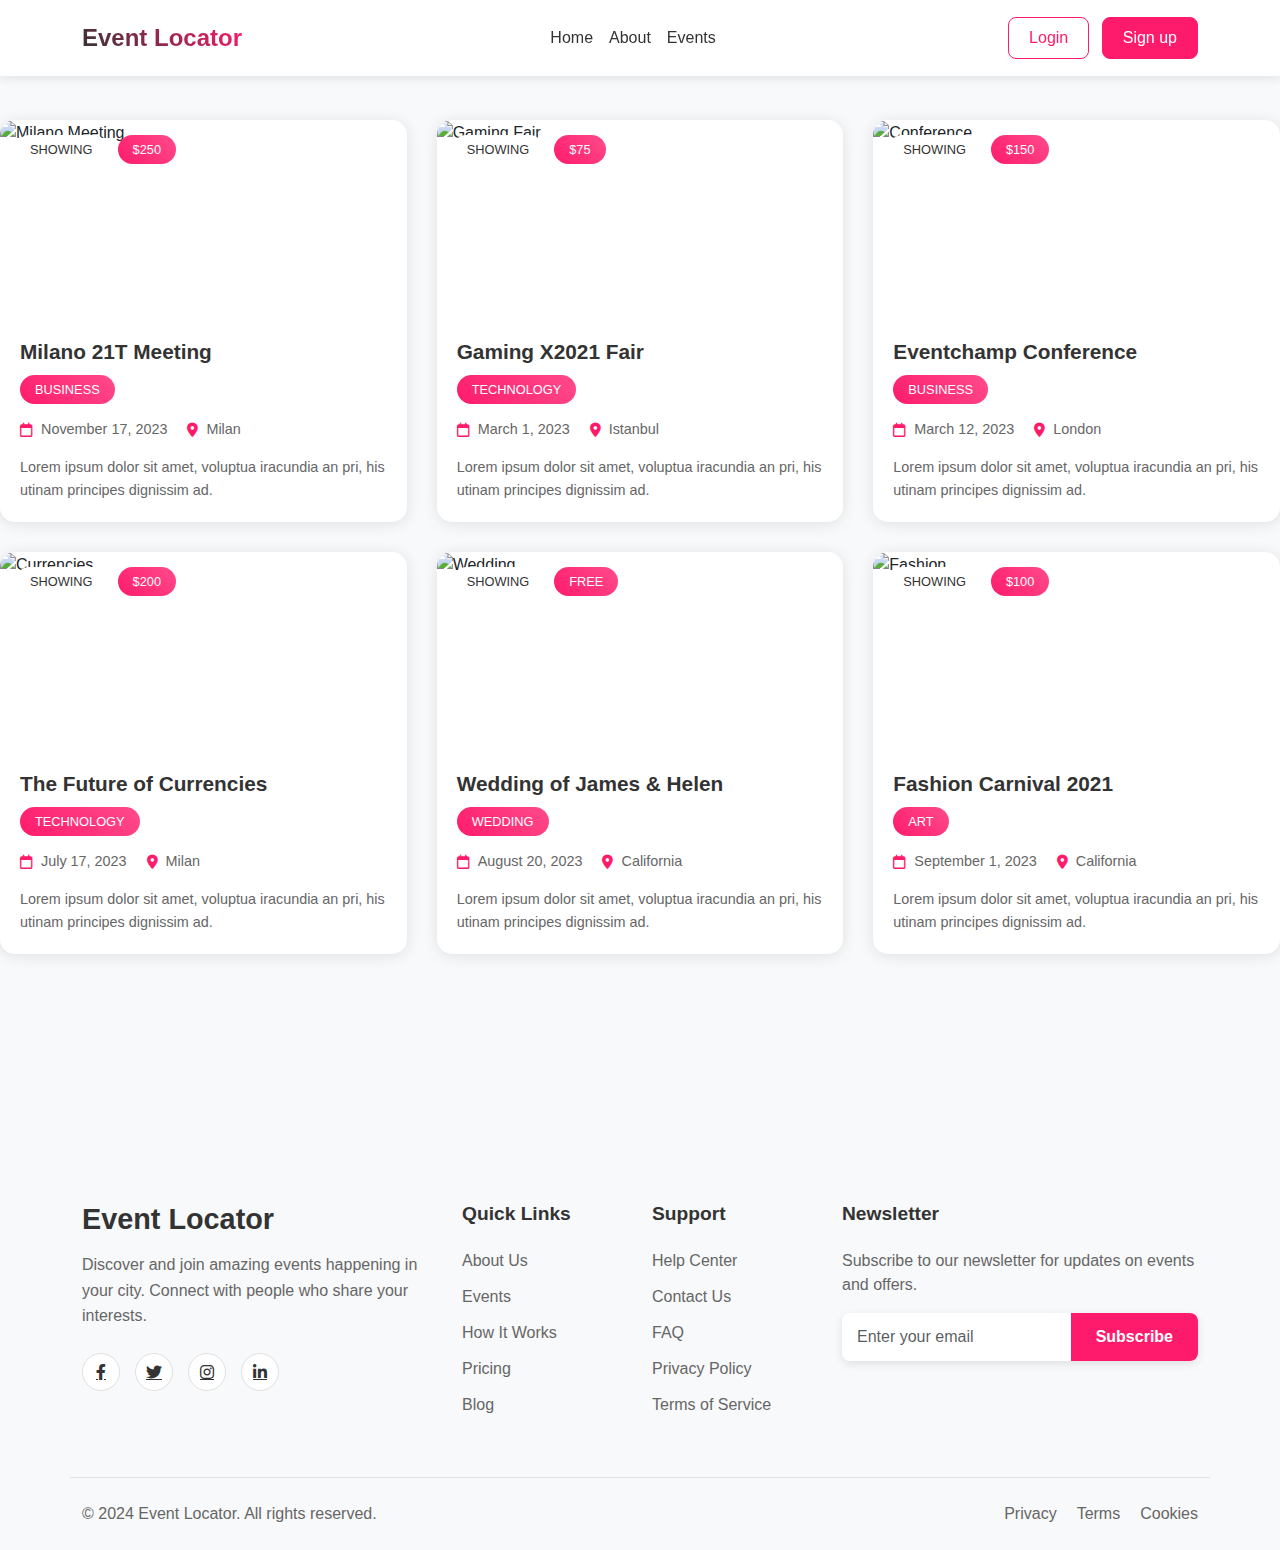
==== events.html @ ebab40a4 "create the events page" ====
<!DOCTYPE html>
<html lang="en">
<head>
    <meta charset="UTF-8">
    <meta name="viewport" content="width=device-width, initial-scale=1.0">
    <title>Events - Event Locator</title>
    <link href="https://cdn.jsdelivr.net/npm/bootstrap@5.3.0/dist/css/bootstrap.min.css" rel="stylesheet">
    <link rel="stylesheet" href="https://cdnjs.cloudflare.com/ajax/libs/font-awesome/6.0.0/css/all.min.css">
    <link href="css/styles.css" rel="stylesheet">
  
</head>
<body>
    <nav class="navbar navbar-expand-lg fixed-top">
        <div class="container">
         
          <a class="navbar-brand" href="index.html">
            <span class="brand-text">Event Locator</span>
          </a>
  
          <button class="navbar-toggler" type="button" data-bs-toggle="collapse" data-bs-target="#navbarNav">
            <span class="navbar-toggler-icon"></span>
          </button>
  
          <div class="collapse navbar-collapse" id="navbarNav">
            <ul class="navbar-nav mx-auto">
              <li class="nav-item">
                <a class="nav-link" href="home.html">Home</a>
              </li>
              <li class="nav-item">
                <a class="nav-link" href="about.html">About</a>
              </li>
              <li class="nav-item">
                <a class="nav-link" href="events.html">Events</a>
              </li>
            </ul>
  
            <div class="nav-auth">
              <a href="login.html" class="btn btn-outline-primary me-2">Login</a>
              <a href="register.html" class="btn btn-primary">Sign up</a>
            </div>
          </div>
        </div>
      </nav>
    
    <main class="events-page">
<div class="events-grid">

  <div class="event-card">
      <div class="event-image">
          <img src="https://images.unsplash.com/photo-1517457373958-b7bdd4587205?q=80&w=1000" alt="Milano Meeting">
          <div class="event-badge">
              <span class="showing">SHOWING</span>
              <span class="price">$250</span>
          </div>
      </div>
      <div class="event-content">
          <h3>Milano 21T Meeting</h3>
          <div class="event-tag">BUSINESS</div>
          <div class="event-info">
              <div class="info-item">
                  <i class="far fa-calendar"></i>
                  <span>November 17, 2023</span>
              </div>
              <div class="info-item">
                  <i class="fas fa-map-marker-alt"></i>
                  <span>Milan</span>
              </div>
          </div>
          <p class="event-description">
              Lorem ipsum dolor sit amet, voluptua iracundia an pri, his utinam principes dignissim ad.
          </p>
      </div>
  </div>


  <div class="event-card">
      <div class="event-image">
          <img src="https://images.unsplash.com/photo-1511882150382-421056c89033?q=80&w=1000" alt="Gaming Fair">
          <div class="event-badge">
              <span class="showing">SHOWING</span>
              <span class="price">$75</span>
          </div>
      </div>
      <div class="event-content">
          <h3>Gaming X2021 Fair</h3>
          <div class="event-tag">TECHNOLOGY</div>
          <div class="event-info">
              <div class="info-item">
                  <i class="far fa-calendar"></i>
                  <span>March 1, 2023</span>
              </div>
              <div class="info-item">
                  <i class="fas fa-map-marker-alt"></i>
                  <span>Istanbul</span>
              </div>
          </div>
          <p class="event-description">
              Lorem ipsum dolor sit amet, voluptua iracundia an pri, his utinam principes dignissim ad.
          </p>
      </div>
  </div>

  <div class="event-card">
      <div class="event-image">
          <img src="https://images.unsplash.com/photo-1492684223066-81342ee5ff30?q=80&w=1000" alt="Conference">
          <div class="event-badge">
              <span class="showing">SHOWING</span>
              <span class="price">$150</span>
          </div>
      </div>
      <div class="event-content">
          <h3>Eventchamp Conference</h3>
          <div class="event-tag">BUSINESS</div>
          <div class="event-info">
              <div class="info-item">
                  <i class="far fa-calendar"></i>
                  <span>March 12, 2023</span>
              </div>
              <div class="info-item">
                  <i class="fas fa-map-marker-alt"></i>
                  <span>London</span>
              </div>
          </div>
          <p class="event-description">
              Lorem ipsum dolor sit amet, voluptua iracundia an pri, his utinam principes dignissim ad.
          </p>
      </div>
  </div>


  <div class="event-card">
      <div class="event-image">
          <img src="https://images.unsplash.com/photo-1621761191319-c6fb62004040?q=80&w=1000" alt="Currencies">
          <div class="event-badge">
              <span class="showing">SHOWING</span>
              <span class="price">$200</span>
          </div>
      </div>
      <div class="event-content">
          <h3>The Future of Currencies</h3>
          <div class="event-tag">TECHNOLOGY</div>
          <div class="event-info">
              <div class="info-item">
                  <i class="far fa-calendar"></i>
                  <span>July 17, 2023</span>
              </div>
              <div class="info-item">
                  <i class="fas fa-map-marker-alt"></i>
                  <span>Milan</span>
              </div>
          </div>
          <p class="event-description">
              Lorem ipsum dolor sit amet, voluptua iracundia an pri, his utinam principes dignissim ad.
          </p>
      </div>
  </div>

  <div class="event-card">
      <div class="event-image">
          <img src="https://images.unsplash.com/photo-1519741497674-611481863552?q=80&w=1000" alt="Wedding">
          <div class="event-badge">
              <span class="showing">SHOWING</span>
              <span class="price">FREE</span>
          </div>
      </div>
      <div class="event-content">
          <h3>Wedding of James & Helen</h3>
          <div class="event-tag">WEDDING</div>
          <div class="event-info">
              <div class="info-item">
                  <i class="far fa-calendar"></i>
                  <span>August 20, 2023</span>
              </div>
              <div class="info-item">
                  <i class="fas fa-map-marker-alt"></i>
                  <span>California</span>
              </div>
          </div>
          <p class="event-description">
              Lorem ipsum dolor sit amet, voluptua iracundia an pri, his utinam principes dignissim ad.
          </p>
      </div>
  </div>

  <div class="event-card">
      <div class="event-image">
          <img src="https://images.unsplash.com/photo-1509631179647-0177331693ae?q=80&w=1000" alt="Fashion">
          <div class="event-badge">
              <span class="showing">SHOWING</span>
              <span class="price">$100</span>
          </div>
      </div>
      <div class="event-content">
          <h3>Fashion Carnival 2021</h3>
          <div class="event-tag">ART</div>
          <div class="event-info">
              <div class="info-item">
                  <i class="far fa-calendar"></i>
                  <span>September 1, 2023</span>
              </div>
              <div class="info-item">
                  <i class="fas fa-map-marker-alt"></i>
                  <span>California</span>
              </div>
          </div>
          <p class="event-description">
              Lorem ipsum dolor sit amet, voluptua iracundia an pri, his utinam principes dignissim ad.
          </p>
      </div>
  </div>
</div>
    </main>
    <footer class="footer-section">
        <div class="container">
        
          <div class="row g-4 py-5">
           
            <div class="col-lg-4 col-md-6">
              <div class="footer-about">
                <h3 class="footer-brand mb-3">Event Locator</h3>
                <p class="footer-description">
                  Discover and join amazing events happening in your city. Connect
                  with people who share your interests.
                </p>
                <div class="social-links mt-4">
                  <a href="#" class="social-link"
                    ><i class="fab fa-facebook-f"></i
                  ></a>
                  <a href="#" class="social-link"
                    ><i class="fab fa-twitter"></i
                  ></a>
                  <a href="#" class="social-link"
                    ><i class="fab fa-instagram"></i
                  ></a>
                  <a href="#" class="social-link"
                    ><i class="fab fa-linkedin-in"></i
                  ></a>
                </div>
              </div>
            </div>
  
            <div class="col-lg-2 col-md-6">
              <h4 class="footer-title">Quick Links</h4>
              <ul class="footer-links">
                <li><a href="about.html">About Us</a></li>
                <li><a href="events.html">Events</a></li>
                <li><a href="#">How It Works</a></li>
                <li><a href="#">Pricing</a></li>
                <li><a href="#">Blog</a></li>
              </ul>
            </div>
  
            <div class="col-lg-2 col-md-6">
              <h4 class="footer-title">Support</h4>
              <ul class="footer-links">
                <li><a href="#">Help Center</a></li>
                <li><a href="#">Contact Us</a></li>
                <li><a href="#">FAQ</a></li>
                <li><a href="#">Privacy Policy</a></li>
                <li><a href="#">Terms of Service</a></li>
              </ul>
            </div>
  
            <div class="col-lg-4 col-md-6">
              <h4 class="footer-title">Newsletter</h4>
              <p class="newsletter-text">
                Subscribe to our newsletter for updates on events and offers.
              </p>
              <form class="newsletter-form mt-3">
                <div class="input-group">
                  <input
                    type="email"
                    class="form-control"
                    placeholder="Enter your email"
                  />
                  <button class="btn btn-primary" type="submit">Subscribe</button>
                </div>
              </form>
            </div>
          </div>
  
          <div class="footer-bottom">
            <div class="row py-4 border-top">
              <div class="col-md-6 text-center text-md-start">
                <p class="mb-md-0">© 2024 Event Locator. All rights reserved.</p>
              </div>
              <div class="col-md-6 text-center text-md-end">
                <div class="footer-bottom-links">
                  <a href="#">Privacy</a>
                  <a href="#">Terms</a>
                  <a href="#">Cookies</a>
                </div>
              </div>
            </div>
          </div>
        </div>
      </footer>
    <script src="https://cdn.jsdelivr.net/npm/bootstrap@5.3.0/dist/js/bootstrap.bundle.min.js"></script>
    <script src="js/events.js"></script>
</body>
</html>
---- css/styles.css ----
.search-container {
    background-color: #f8f9fa;
    padding: 2rem;
    border-radius: 10px;
    box-shadow: 0 2px 4px rgba(0,0,0,0.1);
}


.navbar {
    background-color: rgba(255, 255, 255, 0.98);
    padding: 20px 0;
    transition: all 0.3s ease;
    box-shadow: 0 2px 10px rgba(0, 0, 0, 0.1);
}


.navbar-brand {
    font-size: 1.5rem;
    font-weight: 700;
    color: #333;
}

.brand-text {
    background: linear-gradient(45deg, #333, #ff1b6b);
    -webkit-background-clip: text;
    -webkit-text-fill-color: transparent;
    font-weight: 800;
}


.navbar-nav .nav-link {
    color: #333;
    font-weight: 500;
    padding: 0.5rem 1.2rem;
    transition: all 0.3s ease;
    position: relative;
}

.navbar-nav .nav-link::after {
    content: '';
    position: absolute;
    bottom: 0;
    left: 50%;
    transform: translateX(-50%);
    width: 0;
    height: 2px;
    background-color: #ff1b6b;
    transition: width 0.3s ease;
}

.navbar-nav .nav-link:hover::after {
    width: 50%;
}

.navbar-nav .nav-link.active {
    color: #ff1b6b;
}


.nav-auth .btn {
    padding: 8px 20px;
    border-radius: 8px;
    font-weight: 500;
    transition: all 0.3s ease;
}

.nav-auth .btn-outline-primary {
    border-color: #ff1b6b;
    color: #ff1b6b;
}

.nav-auth .btn-outline-primary:hover {
    background-color: #ff1b6b;
    color: white;
    border-color: #ff1b6b;
}

.nav-auth .btn-primary {
    background-color: #ff1b6b;
    border-color: #ff1b6b;
}

.nav-auth .btn-primary:hover {
    background-color: #e61861;
    border-color: #e61861;
    transform: translateY(-2px);
    box-shadow: 0 4px 12px rgba(255, 27, 107, 0.2);
}

.navbar-toggler {
    border: none;
    padding: 0;
    width: 30px;
    height: 30px;
    position: relative;
}

.navbar-toggler:focus {
    box-shadow: none;
}

@media (max-width: 991px) {
    .navbar {
        padding: 15px 0;
    }

    .navbar-collapse {
        background-color: white;
        padding: 20px;
        border-radius: 10px;
        margin-top: 15px;
        box-shadow: 0 4px 15px rgba(0, 0, 0, 0.1);
    }

    .navbar-nav {
        margin-bottom: 15px;
    }

    .nav-auth {
        display: flex;
        flex-direction: column;
        gap: 10px;
    }

    .nav-auth .btn {
        width: 100%;
        text-align: center;
    }
}

main {
    padding-top: 90px; 
}

.mega-title {
    font-size: 3.5rem;
    font-weight: 800;
    line-height: 1.2;
    color: #333;
}

.highlight {
    color: #ff1b6b;
}

.subtitle {
    font-size: 1.25rem;
    color: #666;
}

/* Search Form Styling */
.search-form-container {
    max-width: 450px;
}

.custom-input {
    border: 1px solid #e0e0e0;
    border-radius: 12px;
    padding: 15px 20px;
    font-size: 1rem;
    background: white;
    transition: all 0.3s ease;
}

.custom-input:focus {
    border-color: #ff1b6b;
    box-shadow: 0 0 0 4px rgba(255, 27, 107, 0.1);
}

.custom-button {
    background: #ff1b6b;
    border: none;
    border-radius: 12px;
    padding: 15px 20px;
    font-weight: 600;
    transition: all 0.3s ease;
}

.custom-button:hover {
    background: #e61861;
    transform: translateY(-2px);
    box-shadow: 0 5px 15px rgba(255, 27, 107, 0.3);
}

/* Image Gallery */
.blob-background {
    position: relative;
    padding: 20px;
}

.blob-background::before {
    content: '';
    position: absolute;
    top: 0;
    right: 0;
    width: 100%;
    height: 100%;
    background: #ffe0e9;
    border-radius: 30% 70% 70% 30% / 30% 30% 70% 70%;
    z-index: -1;
}

.rounded-image {
    width: 100%;
    border-radius: 20px;
    box-shadow: 0 10px 30px rgba(0, 0, 0, 0.1);
    transition: transform 0.3s ease;
}

.rounded-image:hover {
    transform: scale(1.02);
}

/* Events Count */
.highlight-number {
    color: #ff1b6b;
    font-weight: 700;
    font-size: 1.2rem;
}

/* Responsive Design */
@media (max-width: 991px) {
    .mega-title {
        font-size: 2.5rem;
    }
    
    .image-gallery {
        margin-top: 3rem;
    }
}

/* Footer Styles */
.footer-section {
    background-color: #f8f9fa;
    padding: 80px 0 0;
    margin-top: 100px;
}

/* Footer Titles */
.footer-brand {
    font-size: 1.8rem;
    font-weight: 700;
    color: #333;
}

.footer-title {
    font-size: 1.2rem;
    font-weight: 600;
    color: #333;
    margin-bottom: 1.5rem;
}

/* Footer Description */
.footer-description {
    color: #666;
    line-height: 1.6;
}

/* Social Links */
.social-links {
    display: flex;
    gap: 15px;
}

.social-link {
    width: 38px;
    height: 38px;
    display: flex;
    align-items: center;
    justify-content: center;
    background-color: #fff;
    border-radius: 50%;
    color: #333;
    transition: all 0.3s ease;
    border: 1px solid #e0e0e0;
}

.social-link:hover {
    background-color: #ff1b6b;
    color: #fff;
    transform: translateY(-3px);
}

/* Footer Links */
.footer-links {
    list-style: none;
    padding: 0;
    margin: 0;
}

.footer-links li {
    margin-bottom: 12px;
}

.footer-links a {
    color: #666;
    text-decoration: none;
    transition: color 0.3s ease;
}

.footer-links a:hover {
    color: #ff1b6b;
}

/* Newsletter Form */
.newsletter-text {
    color: #666;
    margin-bottom: 1rem;
}

.newsletter-form .input-group {
    box-shadow: 0 3px 10px rgba(0,0,0,0.1);
    border-radius: 8px;
    overflow: hidden;
}

.newsletter-form .form-control {
    border: none;
    padding: 12px 15px;
}

.newsletter-form .btn {
    background-color: #ff1b6b;
    border: none;
    padding: 12px 25px;
    font-weight: 600;
}

.newsletter-form .btn:hover {
    background-color: #e61861;
}

/* Footer Bottom */
.footer-bottom {
    color: #666;
}

.footer-bottom-links {
    display: flex;
    gap: 20px;
    justify-content: flex-end;
}

.footer-bottom-links a {
    color: #666;
    text-decoration: none;
    transition: color 0.3s ease;
}

.footer-bottom-links a:hover {
    color: #ff1b6b;
}

/* Responsive Adjustments */
@media (max-width: 768px) {
    .footer-section {
        padding-top: 50px;
        margin-top: 60px;
    }

    .footer-bottom-links {
        justify-content: center;
        margin-top: 1rem;
    }
}

/* General Styles */
body {
    font-family: 'Inter', sans-serif;
    background-color: #f8f9fa;
}

/* Navbar Styles */
.navbar {
    background-color: #fff;
    box-shadow: 0 2px 10px rgba(0,0,0,0.1);
    padding: 15px 0;
}

.navbar-brand {
    font-weight: 700;
    color: #333;
}

/* Events Page Styles */
.events-page {
    padding-top: 100px;
    min-height: 100vh;
}

/* Categories Filter */
.categories-filter {
    display: flex;
    flex-wrap: wrap;
    gap: 10px;
    justify-content: center;
    padding: 20px 0;
}

.category-btn {
    background: transparent;
    border: 2px solid #FFB800;
    color: #333;
    padding: 8px 20px;
    border-radius: 25px;
    font-weight: 500;
    transition: all 0.3s ease;
    cursor: pointer;
}

.category-btn.active,
.category-btn:hover {
    background: #FFB800;
    color: #fff;
}

/* Events Grid */
.events-grid {
    display: grid;
    grid-template-columns: repeat(auto-fill, minmax(350px, 1fr));
    gap: 30px;
    padding: 20px 0;
}

/* Event Card */
.event-card {
    background: #fff;
    border-radius: 15px;
    overflow: hidden;
    box-shadow: 0 2px 15px rgba(0,0,0,0.1);
    transition: transform 0.3s ease;
}

.event-card:hover {
    transform: translateY(-5px);
}

.event-image {
    position: relative;
    height: 200px;
    overflow: hidden;
}

.event-image img {
    width: 100%;
    height: 100%;
    object-fit: cover;
    transition: transform 0.3s ease;
}

.event-card:hover .event-image img {
    transform: scale(1.05);
}

.event-badge {
    position: absolute;
    top: 15px;
    left: 15px;
    display: flex;
    gap: 10px;
}

.event-badge span {
    padding: 5px 15px;
    border-radius: 20px;
    font-size: 0.8rem;
    font-weight: 500;
}

.event-badge .showing {
    background: #fff;
    color: #333;
}

.event-badge .price {
    background: #FFB800;
    color: #fff;
}

.event-content {
    padding: 20px;
}

.event-content h3 {
    font-size: 1.3rem;
    font-weight: 600;
    margin-bottom: 10px;
    color: #333;
}

.event-tag {
    display: inline-block;
    padding: 5px 15px;
    background: #FFB800;
    color: #fff;
    border-radius: 20px;
    font-size: 0.8rem;
    margin-bottom: 15px;
}

.event-info {
    display: flex;
    gap: 20px;
    margin-bottom: 15px;
}

.info-item {
    display: flex;
    align-items: center;
    gap: 8px;
    color: #666;
    font-size: 0.9rem;
}

.info-item i {
    color: #FFB800;
}

.event-description {
    color: #666;
    font-size: 0.9rem;
    line-height: 1.6;
    margin: 0;
}

/* Responsive Styles */
@media (max-width: 991px) {
    .events-grid {
        grid-template-columns: repeat(auto-fill, minmax(300px, 1fr));
    }

    .categories-filter {
        padding: 10px;
    }

    .category-btn {
        padding: 6px 15px;
        font-size: 0.9rem;
    }
}

@media (max-width: 768px) {
    .events-grid {
        grid-template-columns: 1fr;
    }

    .event-card {
        max-width: 400px;
        margin: 0 auto;
    }
}

/* Animations */
@keyframes fadeIn {
    from {
        opacity: 0;
        transform: translateY(20px);
    }
    to {
        opacity: 1;
        transform: translateY(0);
    }
}

.event-card {
    animation: fadeIn 0.5s ease forwards;
}

/* Categories Filter */
.categories-filter {
    display: flex;
    flex-wrap: wrap;
    gap: 10px;
    justify-content: center;
    padding: 20px 0;
}

.category-btn {
    background: transparent;
    border: 2px solid #ff1b6b;  /* Changed from #FFB800 */
    color: #333;
    padding: 8px 20px;
    border-radius: 25px;
    font-weight: 500;
    transition: all 0.3s ease;
    cursor: pointer;
}

.category-btn.active,
.category-btn:hover {
    background: #ff1b6b;  /* Changed from #FFB800 */
    color: #fff;
}

/* Event Badge */
.event-badge .price {
    background: #ff1b6b;  /* Changed from #FFB800 */
    color: #fff;
}

/* Event Tag */
.event-tag {
    display: inline-block;
    padding: 5px 15px;
    background: #ff1b6b;  /* Changed from #FFB800 */
    color: #fff;
    border-radius: 20px;
    font-size: 0.8rem;
    margin-bottom: 15px;
}

/* Event Info Icons */
.info-item i {
    color: #ff1b6b;  /* Changed from #FFB800 */
}

/* Additional hover effects with new color */
.event-card:hover {
    transform: translateY(-5px);
    box-shadow: 0 5px 20px rgba(255, 27, 107, 0.1);  /* Added pink shadow */
}

/* Optional: Add a subtle gradient effect to buttons on hover */
.category-btn:hover {
    background: linear-gradient(45deg, #ff1b6b, #ff4b8b);
    border-color: #ff1b6b;
}

/* Optional: Add a subtle gradient to event tags */
.event-tag {
    background: linear-gradient(45deg, #ff1b6b, #ff4b8b);
}

/* Optional: Add a subtle transition effect to price badges */
.event-badge .price {
    background: linear-gradient(45deg, #ff1b6b, #ff4b8b);
    transition: transform 0.3s ease;
}

.event-badge .price:hover {
    transform: scale(1.05);
}
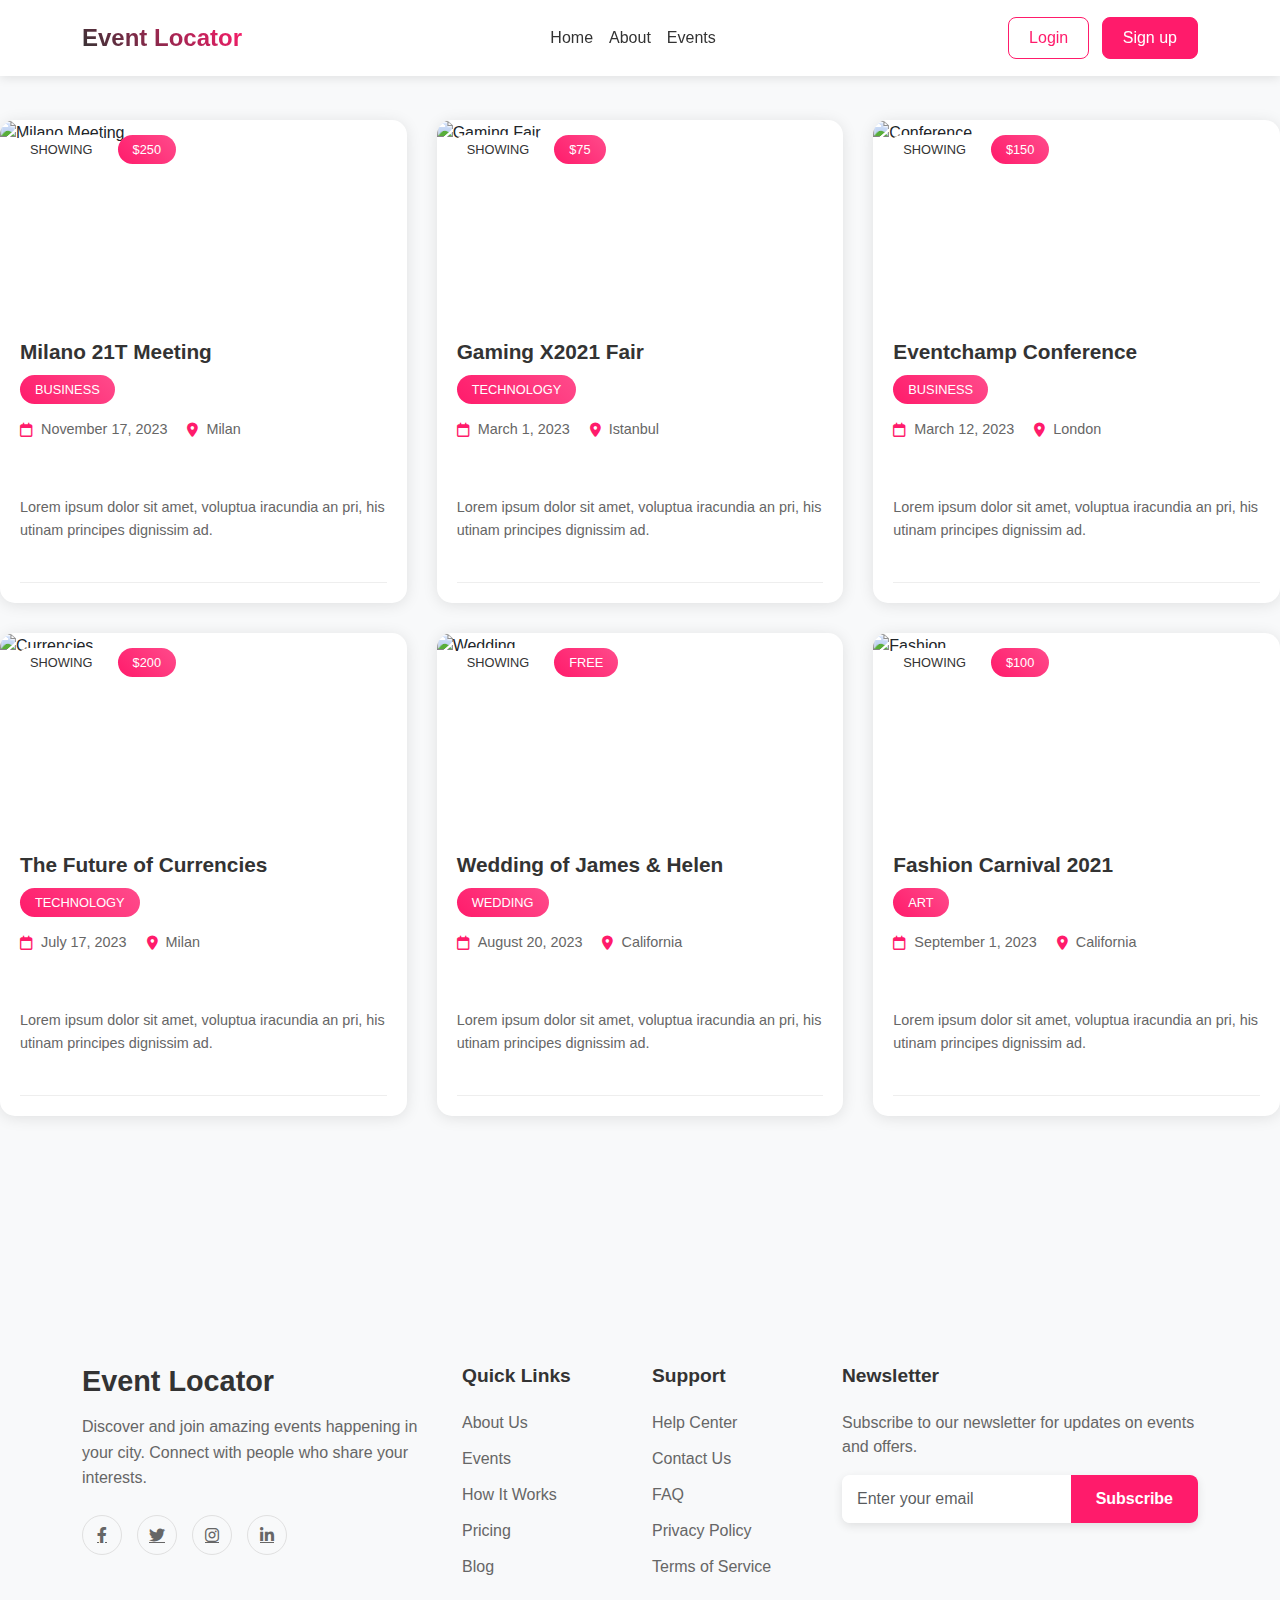
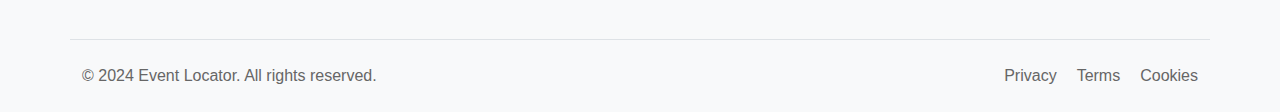
==== commit 55f533a0: "add the event details page" ====
--- a/events.html
+++ b/events.html
@@ -1,301 +1,329 @@
 <!DOCTYPE html>
 <html lang="en">
-<head>
-    <meta charset="UTF-8">
-    <meta name="viewport" content="width=device-width, initial-scale=1.0">
+  <head>
+    <meta charset="UTF-8" />
+    <meta name="viewport" content="width=device-width, initial-scale=1.0" />
     <title>Events - Event Locator</title>
-    <link href="https://cdn.jsdelivr.net/npm/bootstrap@5.3.0/dist/css/bootstrap.min.css" rel="stylesheet">
-    <link rel="stylesheet" href="https://cdnjs.cloudflare.com/ajax/libs/font-awesome/6.0.0/css/all.min.css">
-    <link href="css/styles.css" rel="stylesheet">
-  
-</head>
-<body>
+    <link
+      href="https://cdn.jsdelivr.net/npm/bootstrap@5.3.0/dist/css/bootstrap.min.css"
+      rel="stylesheet"
+    />
+    <link
+      rel="stylesheet"
+      href="https://cdnjs.cloudflare.com/ajax/libs/font-awesome/6.0.0/css/all.min.css"
+    />
+    <link href="css/styles.css" rel="stylesheet" />
+  </head>
+  <body>
     <nav class="navbar navbar-expand-lg fixed-top">
-        <div class="container">
-         
-          <a class="navbar-brand" href="index.html">
-            <span class="brand-text">Event Locator</span>
-          </a>
-  
-          <button class="navbar-toggler" type="button" data-bs-toggle="collapse" data-bs-target="#navbarNav">
-            <span class="navbar-toggler-icon"></span>
-          </button>
-  
-          <div class="collapse navbar-collapse" id="navbarNav">
-            <ul class="navbar-nav mx-auto">
-              <li class="nav-item">
-                <a class="nav-link" href="home.html">Home</a>
-              </li>
-              <li class="nav-item">
-                <a class="nav-link" href="about.html">About</a>
-              </li>
-              <li class="nav-item">
-                <a class="nav-link" href="events.html">Events</a>
-              </li>
-            </ul>
-  
-            <div class="nav-auth">
-              <a href="login.html" class="btn btn-outline-primary me-2">Login</a>
-              <a href="register.html" class="btn btn-primary">Sign up</a>
-            </div>
-          </div>
-        </div>
-      </nav>
-    
+      <div class="container">
+        <a class="navbar-brand" href="index.html">
+          <span class="brand-text">Event Locator</span>
+        </a>
+
+        <button
+          class="navbar-toggler"
+          type="button"
+          data-bs-toggle="collapse"
+          data-bs-target="#navbarNav"
+        >
+          <span class="navbar-toggler-icon"></span>
+        </button>
+
+        <div class="collapse navbar-collapse" id="navbarNav">
+          <ul class="navbar-nav mx-auto">
+            <li class="nav-item">
+              <a class="nav-link" href="/index.html">Home</a>
+            </li>
+            <li class="nav-item">
+              <a class="nav-link" href="about.html">About</a>
+            </li>
+            <li class="nav-item">
+              <a class="nav-link" href="events.html">Events</a>
+            </li>
+          </ul>
+
+          <div class="nav-auth">
+            <a href="login.html" class="btn btn-outline-primary me-2">Login</a>
+            <a href="register.html" class="btn btn-primary">Sign up</a>
+          </div>
+        </div>
+      </div>
+    </nav>
+
     <main class="events-page">
-<div class="events-grid">
-
-  <div class="event-card">
-      <div class="event-image">
-          <img src="https://images.unsplash.com/photo-1517457373958-b7bdd4587205?q=80&w=1000" alt="Milano Meeting">
-          <div class="event-badge">
+      <div class="events-grid">
+        <div class="event-card">
+          <div class="event-image">
+            <img
+              src="https://images.unsplash.com/photo-1517457373958-b7bdd4587205?q=80&w=1000"
+              alt="Milano Meeting"
+            />
+            <div class="event-badge">
               <span class="showing">SHOWING</span>
               <span class="price">$250</span>
-          </div>
+            </div>
+          </div>
+          <div class="event-content">
+            <h3>Milano 21T Meeting</h3>
+            <div class="event-tag">BUSINESS</div>
+            <div class="event-info">
+              <div class="info-item">
+                <i class="far fa-calendar"></i>
+                <span>November 17, 2023</span>
+              </div>
+              <div class="info-item">
+                <i class="fas fa-map-marker-alt"></i>
+                <span>Milan</span>
+              </div>
+            </div>
+            <p class="event-description">
+              Lorem ipsum dolor sit amet, voluptua iracundia an pri, his utinam
+              principes dignissim ad.
+            </p>
+          </div>
+        </div>
+
+        <div class="event-card">
+          <div class="event-image">
+            <img
+              src="https://images.unsplash.com/photo-1511882150382-421056c89033?q=80&w=1000"
+              alt="Gaming Fair"
+            />
+            <div class="event-badge">
+              <span class="showing">SHOWING</span>
+              <span class="price">$75</span>
+            </div>
+          </div>
+          <div class="event-content">
+            <h3>Gaming X2021 Fair</h3>
+            <div class="event-tag">TECHNOLOGY</div>
+            <div class="event-info">
+              <div class="info-item">
+                <i class="far fa-calendar"></i>
+                <span>March 1, 2023</span>
+              </div>
+              <div class="info-item">
+                <i class="fas fa-map-marker-alt"></i>
+                <span>Istanbul</span>
+              </div>
+            </div>
+            <p class="event-description">
+              Lorem ipsum dolor sit amet, voluptua iracundia an pri, his utinam
+              principes dignissim ad.
+            </p>
+          </div>
+        </div>
+
+        <div class="event-card">
+          <div class="event-image">
+            <img
+              src="https://images.unsplash.com/photo-1492684223066-81342ee5ff30?q=80&w=1000"
+              alt="Conference"
+            />
+            <div class="event-badge">
+              <span class="showing">SHOWING</span>
+              <span class="price">$150</span>
+            </div>
+          </div>
+          <div class="event-content">
+            <h3>Eventchamp Conference</h3>
+            <div class="event-tag">BUSINESS</div>
+            <div class="event-info">
+              <div class="info-item">
+                <i class="far fa-calendar"></i>
+                <span>March 12, 2023</span>
+              </div>
+              <div class="info-item">
+                <i class="fas fa-map-marker-alt"></i>
+                <span>London</span>
+              </div>
+            </div>
+            <p class="event-description">
+              Lorem ipsum dolor sit amet, voluptua iracundia an pri, his utinam
+              principes dignissim ad.
+            </p>
+          </div>
+        </div>
+
+        <div class="event-card">
+          <div class="event-image">
+            <img
+              src="https://images.unsplash.com/photo-1621761191319-c6fb62004040?q=80&w=1000"
+              alt="Currencies"
+            />
+            <div class="event-badge">
+              <span class="showing">SHOWING</span>
+              <span class="price">$200</span>
+            </div>
+          </div>
+          <div class="event-content">
+            <h3>The Future of Currencies</h3>
+            <div class="event-tag">TECHNOLOGY</div>
+            <div class="event-info">
+              <div class="info-item">
+                <i class="far fa-calendar"></i>
+                <span>July 17, 2023</span>
+              </div>
+              <div class="info-item">
+                <i class="fas fa-map-marker-alt"></i>
+                <span>Milan</span>
+              </div>
+            </div>
+            <p class="event-description">
+              Lorem ipsum dolor sit amet, voluptua iracundia an pri, his utinam
+              principes dignissim ad.
+            </p>
+          </div>
+        </div>
+
+        <div class="event-card">
+          <div class="event-image">
+            <img
+              src="https://images.unsplash.com/photo-1519741497674-611481863552?q=80&w=1000"
+              alt="Wedding"
+            />
+            <div class="event-badge">
+              <span class="showing">SHOWING</span>
+              <span class="price">FREE</span>
+            </div>
+          </div>
+          <div class="event-content">
+            <h3>Wedding of James & Helen</h3>
+            <div class="event-tag">WEDDING</div>
+            <div class="event-info">
+              <div class="info-item">
+                <i class="far fa-calendar"></i>
+                <span>August 20, 2023</span>
+              </div>
+              <div class="info-item">
+                <i class="fas fa-map-marker-alt"></i>
+                <span>California</span>
+              </div>
+            </div>
+            <p class="event-description">
+              Lorem ipsum dolor sit amet, voluptua iracundia an pri, his utinam
+              principes dignissim ad.
+            </p>
+          </div>
+        </div>
+
+        <div class="event-card">
+          <div class="event-image">
+            <img
+              src="https://images.unsplash.com/photo-1509631179647-0177331693ae?q=80&w=1000"
+              alt="Fashion"
+            />
+            <div class="event-badge">
+              <span class="showing">SHOWING</span>
+              <span class="price">$100</span>
+            </div>
+          </div>
+          <div class="event-content">
+            <h3>Fashion Carnival 2021</h3>
+            <div class="event-tag">ART</div>
+            <div class="event-info">
+              <div class="info-item">
+                <i class="far fa-calendar"></i>
+                <span>September 1, 2023</span>
+              </div>
+              <div class="info-item">
+                <i class="fas fa-map-marker-alt"></i>
+                <span>California</span>
+              </div>
+            </div>
+            <p class="event-description">
+              Lorem ipsum dolor sit amet, voluptua iracundia an pri, his utinam
+              principes dignissim ad.
+            </p>
+          </div>
+        </div>
       </div>
-      <div class="event-content">
-          <h3>Milano 21T Meeting</h3>
-          <div class="event-tag">BUSINESS</div>
-          <div class="event-info">
-              <div class="info-item">
-                  <i class="far fa-calendar"></i>
-                  <span>November 17, 2023</span>
-              </div>
-              <div class="info-item">
-                  <i class="fas fa-map-marker-alt"></i>
-                  <span>Milan</span>
-              </div>
-          </div>
-          <p class="event-description">
-              Lorem ipsum dolor sit amet, voluptua iracundia an pri, his utinam principes dignissim ad.
-          </p>
-      </div>
-  </div>
-
-
-  <div class="event-card">
-      <div class="event-image">
-          <img src="https://images.unsplash.com/photo-1511882150382-421056c89033?q=80&w=1000" alt="Gaming Fair">
-          <div class="event-badge">
-              <span class="showing">SHOWING</span>
-              <span class="price">$75</span>
-          </div>
-      </div>
-      <div class="event-content">
-          <h3>Gaming X2021 Fair</h3>
-          <div class="event-tag">TECHNOLOGY</div>
-          <div class="event-info">
-              <div class="info-item">
-                  <i class="far fa-calendar"></i>
-                  <span>March 1, 2023</span>
-              </div>
-              <div class="info-item">
-                  <i class="fas fa-map-marker-alt"></i>
-                  <span>Istanbul</span>
-              </div>
-          </div>
-          <p class="event-description">
-              Lorem ipsum dolor sit amet, voluptua iracundia an pri, his utinam principes dignissim ad.
-          </p>
-      </div>
-  </div>
-
-  <div class="event-card">
-      <div class="event-image">
-          <img src="https://images.unsplash.com/photo-1492684223066-81342ee5ff30?q=80&w=1000" alt="Conference">
-          <div class="event-badge">
-              <span class="showing">SHOWING</span>
-              <span class="price">$150</span>
-          </div>
-      </div>
-      <div class="event-content">
-          <h3>Eventchamp Conference</h3>
-          <div class="event-tag">BUSINESS</div>
-          <div class="event-info">
-              <div class="info-item">
-                  <i class="far fa-calendar"></i>
-                  <span>March 12, 2023</span>
-              </div>
-              <div class="info-item">
-                  <i class="fas fa-map-marker-alt"></i>
-                  <span>London</span>
-              </div>
-          </div>
-          <p class="event-description">
-              Lorem ipsum dolor sit amet, voluptua iracundia an pri, his utinam principes dignissim ad.
-          </p>
-      </div>
-  </div>
-
-
-  <div class="event-card">
-      <div class="event-image">
-          <img src="https://images.unsplash.com/photo-1621761191319-c6fb62004040?q=80&w=1000" alt="Currencies">
-          <div class="event-badge">
-              <span class="showing">SHOWING</span>
-              <span class="price">$200</span>
-          </div>
-      </div>
-      <div class="event-content">
-          <h3>The Future of Currencies</h3>
-          <div class="event-tag">TECHNOLOGY</div>
-          <div class="event-info">
-              <div class="info-item">
-                  <i class="far fa-calendar"></i>
-                  <span>July 17, 2023</span>
-              </div>
-              <div class="info-item">
-                  <i class="fas fa-map-marker-alt"></i>
-                  <span>Milan</span>
-              </div>
-          </div>
-          <p class="event-description">
-              Lorem ipsum dolor sit amet, voluptua iracundia an pri, his utinam principes dignissim ad.
-          </p>
-      </div>
-  </div>
-
-  <div class="event-card">
-      <div class="event-image">
-          <img src="https://images.unsplash.com/photo-1519741497674-611481863552?q=80&w=1000" alt="Wedding">
-          <div class="event-badge">
-              <span class="showing">SHOWING</span>
-              <span class="price">FREE</span>
-          </div>
-      </div>
-      <div class="event-content">
-          <h3>Wedding of James & Helen</h3>
-          <div class="event-tag">WEDDING</div>
-          <div class="event-info">
-              <div class="info-item">
-                  <i class="far fa-calendar"></i>
-                  <span>August 20, 2023</span>
-              </div>
-              <div class="info-item">
-                  <i class="fas fa-map-marker-alt"></i>
-                  <span>California</span>
-              </div>
-          </div>
-          <p class="event-description">
-              Lorem ipsum dolor sit amet, voluptua iracundia an pri, his utinam principes dignissim ad.
-          </p>
-      </div>
-  </div>
-
-  <div class="event-card">
-      <div class="event-image">
-          <img src="https://images.unsplash.com/photo-1509631179647-0177331693ae?q=80&w=1000" alt="Fashion">
-          <div class="event-badge">
-              <span class="showing">SHOWING</span>
-              <span class="price">$100</span>
-          </div>
-      </div>
-      <div class="event-content">
-          <h3>Fashion Carnival 2021</h3>
-          <div class="event-tag">ART</div>
-          <div class="event-info">
-              <div class="info-item">
-                  <i class="far fa-calendar"></i>
-                  <span>September 1, 2023</span>
-              </div>
-              <div class="info-item">
-                  <i class="fas fa-map-marker-alt"></i>
-                  <span>California</span>
-              </div>
-          </div>
-          <p class="event-description">
-              Lorem ipsum dolor sit amet, voluptua iracundia an pri, his utinam principes dignissim ad.
-          </p>
-      </div>
-  </div>
-</div>
     </main>
     <footer class="footer-section">
-        <div class="container">
-        
-          <div class="row g-4 py-5">
-           
-            <div class="col-lg-4 col-md-6">
-              <div class="footer-about">
-                <h3 class="footer-brand mb-3">Event Locator</h3>
-                <p class="footer-description">
-                  Discover and join amazing events happening in your city. Connect
-                  with people who share your interests.
-                </p>
-                <div class="social-links mt-4">
-                  <a href="#" class="social-link"
-                    ><i class="fab fa-facebook-f"></i
-                  ></a>
-                  <a href="#" class="social-link"
-                    ><i class="fab fa-twitter"></i
-                  ></a>
-                  <a href="#" class="social-link"
-                    ><i class="fab fa-instagram"></i
-                  ></a>
-                  <a href="#" class="social-link"
-                    ><i class="fab fa-linkedin-in"></i
-                  ></a>
-                </div>
-              </div>
-            </div>
-  
-            <div class="col-lg-2 col-md-6">
-              <h4 class="footer-title">Quick Links</h4>
-              <ul class="footer-links">
-                <li><a href="about.html">About Us</a></li>
-                <li><a href="events.html">Events</a></li>
-                <li><a href="#">How It Works</a></li>
-                <li><a href="#">Pricing</a></li>
-                <li><a href="#">Blog</a></li>
-              </ul>
-            </div>
-  
-            <div class="col-lg-2 col-md-6">
-              <h4 class="footer-title">Support</h4>
-              <ul class="footer-links">
-                <li><a href="#">Help Center</a></li>
-                <li><a href="#">Contact Us</a></li>
-                <li><a href="#">FAQ</a></li>
-                <li><a href="#">Privacy Policy</a></li>
-                <li><a href="#">Terms of Service</a></li>
-              </ul>
-            </div>
-  
-            <div class="col-lg-4 col-md-6">
-              <h4 class="footer-title">Newsletter</h4>
-              <p class="newsletter-text">
-                Subscribe to our newsletter for updates on events and offers.
+      <div class="container">
+        <div class="row g-4 py-5">
+          <div class="col-lg-4 col-md-6">
+            <div class="footer-about">
+              <h3 class="footer-brand mb-3">Event Locator</h3>
+              <p class="footer-description">
+                Discover and join amazing events happening in your city. Connect
+                with people who share your interests.
               </p>
-              <form class="newsletter-form mt-3">
-                <div class="input-group">
-                  <input
-                    type="email"
-                    class="form-control"
-                    placeholder="Enter your email"
-                  />
-                  <button class="btn btn-primary" type="submit">Subscribe</button>
-                </div>
-              </form>
-            </div>
-          </div>
-  
-          <div class="footer-bottom">
-            <div class="row py-4 border-top">
-              <div class="col-md-6 text-center text-md-start">
-                <p class="mb-md-0">© 2024 Event Locator. All rights reserved.</p>
-              </div>
-              <div class="col-md-6 text-center text-md-end">
-                <div class="footer-bottom-links">
-                  <a href="#">Privacy</a>
-                  <a href="#">Terms</a>
-                  <a href="#">Cookies</a>
-                </div>
-              </div>
-            </div>
-          </div>
-        </div>
-      </footer>
+              <div class="social-links mt-4">
+                <a href="#" class="social-link"
+                  ><i class="fab fa-facebook-f"></i
+                ></a>
+                <a href="#" class="social-link"
+                  ><i class="fab fa-twitter"></i
+                ></a>
+                <a href="#" class="social-link"
+                  ><i class="fab fa-instagram"></i
+                ></a>
+                <a href="#" class="social-link"
+                  ><i class="fab fa-linkedin-in"></i
+                ></a>
+              </div>
+            </div>
+          </div>
+
+          <div class="col-lg-2 col-md-6">
+            <h4 class="footer-title">Quick Links</h4>
+            <ul class="footer-links">
+              <li><a href="about.html">About Us</a></li>
+              <li><a href="events.html">Events</a></li>
+              <li><a href="#">How It Works</a></li>
+              <li><a href="#">Pricing</a></li>
+              <li><a href="#">Blog</a></li>
+            </ul>
+          </div>
+
+          <div class="col-lg-2 col-md-6">
+            <h4 class="footer-title">Support</h4>
+            <ul class="footer-links">
+              <li><a href="#">Help Center</a></li>
+              <li><a href="#">Contact Us</a></li>
+              <li><a href="#">FAQ</a></li>
+              <li><a href="#">Privacy Policy</a></li>
+              <li><a href="#">Terms of Service</a></li>
+            </ul>
+          </div>
+
+          <div class="col-lg-4 col-md-6">
+            <h4 class="footer-title">Newsletter</h4>
+            <p class="newsletter-text">
+              Subscribe to our newsletter for updates on events and offers.
+            </p>
+            <form class="newsletter-form mt-3">
+              <div class="input-group">
+                <input
+                  type="email"
+                  class="form-control"
+                  placeholder="Enter your email"
+                />
+                <button class="btn btn-primary" type="submit">Subscribe</button>
+              </div>
+            </form>
+          </div>
+        </div>
+
+        <div class="footer-bottom">
+          <div class="row py-4 border-top">
+            <div class="col-md-6 text-center text-md-start">
+              <p class="mb-md-0">© 2024 Event Locator. All rights reserved.</p>
+            </div>
+            <div class="col-md-6 text-center text-md-end">
+              <div class="footer-bottom-links">
+                <a href="#">Privacy</a>
+                <a href="#">Terms</a>
+                <a href="#">Cookies</a>
+              </div>
+            </div>
+          </div>
+        </div>
+      </div>
+    </footer>
     <script src="https://cdn.jsdelivr.net/npm/bootstrap@5.3.0/dist/js/bootstrap.bundle.min.js"></script>
     <script src="js/events.js"></script>
-</body>
-</html>+  </body>
+</html>
--- a/css/styles.css
+++ b/css/styles.css
@@ -639,4 +639,239 @@
 
 .event-badge .price:hover {
     transform: scale(1.05);
+}
+
+/* Event Details Page Styles */
+.event-details-page {
+    padding-top: 76px;
+}
+
+/* Hero Section */
+.event-hero {
+    height: 500px;
+    position: relative;
+    overflow: hidden;
+}
+
+.hero-image {
+    width: 100%;
+    height: 100%;
+    object-fit: cover;
+}
+
+/* Event Header */
+.event-header {
+    padding: 40px 0;
+    border-bottom: 1px solid #eee;
+}
+
+.event-title {
+    font-size: 2.5rem;
+    font-weight: 700;
+    margin-bottom: 20px;
+    color: #333;
+}
+
+.event-meta {
+    margin-bottom: 20px;
+}
+
+.event-meta > div {
+    display: flex;
+    align-items: center;
+    margin-bottom: 10px;
+    color: #666;
+}
+
+.event-meta i {
+    color: #ff1b6b;
+    margin-right: 10px;
+    width: 20px;
+}
+
+.time {
+    margin-left: 20px;
+}
+
+/* Share Buttons */
+.share-buttons {
+    margin-top: 30px;
+}
+
+.share-buttons h6 {
+    margin-bottom: 15px;
+    color: #666;
+}
+
+.social-links {
+    display: flex;
+    gap: 15px;
+}
+
+.social-link {
+    width: 40px;
+    height: 40px;
+    display: flex;
+    align-items: center;
+    justify-content: center;
+    background: #f8f9fa;
+    border-radius: 50%;
+    color: #666;
+    transition: all 0.3s ease;
+}
+
+.social-link:hover {
+    background: #ff1b6b;
+    color: white;
+    transform: translateY(-2px);
+}
+
+/* Event Description */
+.event-description {
+    padding: 40px 0;
+    border-bottom: 1px solid #eee;
+}
+
+.event-description h2 {
+    font-size: 1.5rem;
+    font-weight: 600;
+    margin-bottom: 20px;
+    color: #333;
+}
+
+/* Event Media */
+.event-media {
+    padding: 40px 0;
+}
+
+.event-media h2 {
+    font-size: 1.5rem;
+    font-weight: 600;
+    margin-bottom: 20px;
+    color: #333;
+}
+
+.media-container {
+    position: relative;
+    border-radius: 10px;
+    overflow: hidden;
+}
+
+.video-thumbnail {
+    position: relative;
+    cursor: pointer;
+}
+
+.video-thumbnail img {
+    width: 100%;
+    height: 300px;
+    object-fit: cover;
+}
+
+.play-button {
+    position: absolute;
+    top: 50%;
+    left: 50%;
+    transform: translate(-50%, -50%);
+    width: 60px;
+    height: 60px;
+    border-radius: 50%;
+    background: rgba(255, 27, 107, 0.9);
+    border: none;
+    color: white;
+    font-size: 24px;
+    display: flex;
+    align-items: center;
+    justify-content: center;
+    transition: all 0.3s ease;
+}
+
+.play-button:hover {
+    background: #ff1b6b;
+    transform: translate(-50%, -50%) scale(1.1);
+}
+
+/* Sidebar */
+.event-sidebar {
+    position: sticky;
+    top: 100px;
+}
+
+.subscribe-card, .organizer-card {
+    background: white;
+    border-radius: 10px;
+    padding: 25px;
+    margin-bottom: 20px;
+    box-shadow: 0 2px 15px rgba(0,0,0,0.05);
+}
+
+.subscribe-card h3, .organizer-card h3 {
+    font-size: 1.3rem;
+    font-weight: 600;
+    margin-bottom: 20px;
+    color: #333;
+}
+
+.btn-primary {
+    background: #ff1b6b;
+    border-color: #ff1b6b;
+    padding: 12px 25px;
+    font-weight: 500;
+}
+
+.btn-primary:hover {
+    background: #e61861;
+    border-color: #e61861;
+    transform: translateY(-2px);
+    box-shadow: 0 5px 15px rgba(255, 27, 107, 0.2);
+}
+
+.qr-code {
+    width: 150px;
+    height: 150px;
+    margin: 20px 0;
+}
+
+/* Organizer Info */
+.organizer-info {
+    display: flex;
+    gap: 20px;
+}
+
+.organizer-logo {
+    width: 60px;
+    height: 60px;
+    border-radius: 50%;
+    object-fit: cover;
+}
+
+.organizer-details h4 {
+    font-size: 1.1rem;
+    font-weight: 600;
+    margin-bottom: 10px;
+    color: #333;
+}
+
+.contact-info p {
+    margin-bottom: 5px;
+    font-size: 0.9rem;
+    color: #666;
+}
+
+.contact-info i {
+    color: #ff1b6b;
+    width: 20px;
+    margin-right: 8px;
+}
+
+/* Responsive Adjustments */
+@media (max-width: 991px) {
+    .event-hero {
+        height: 300px;
+    }
+
+    .event-sidebar {
+        margin-top: 40px;
+        position: static;
+    }
 }